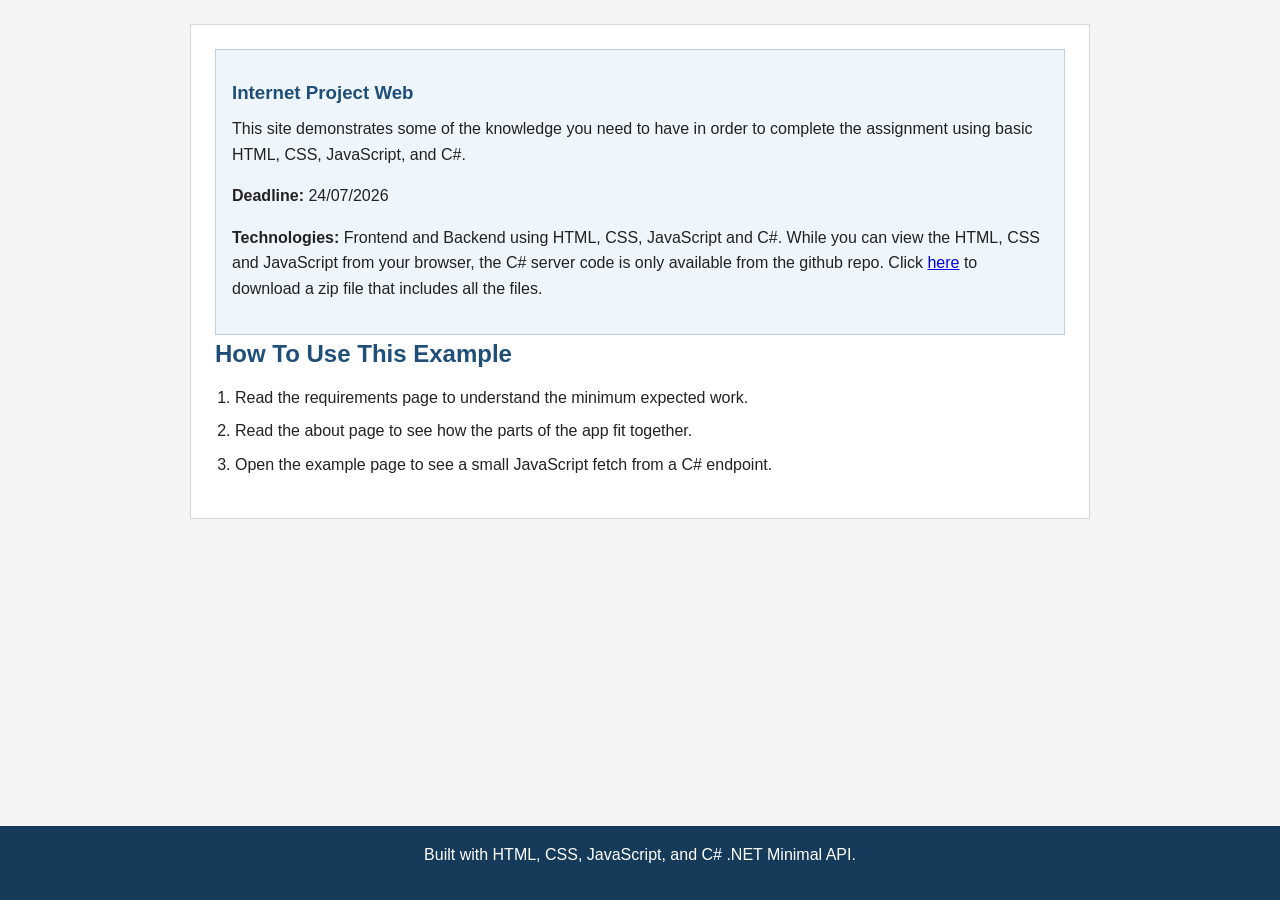
==== wwwroot/index.html @ 1b0a01c4 "Initial Nerd" ====
<!DOCTYPE html>
<html lang="en">
<head>
    <meta charset="UTF-8">
    <meta name="viewport" content="width=device-width, initial-scale=1.0">
    <title>Internet Project Guide</title>
    <link rel="stylesheet" href="style.css">
</head>
<body>
    
    <div id="shared-header"></div>

    <main>
        <section>
            
            
            <div class="panel">
                <h3>Internet Project Web</h3>
                <p>This site demonstrates some of the knowledge you need to have in order to complete the assignment using basic HTML, CSS, JavaScript, and C#.</p>
                <p><strong>Deadline:</strong> 24/07/2026 <span id="days-left"></span></p>
                <p><strong>Technologies:</strong> Frontend and Backend using HTML, CSS, JavaScript and C#. While you can view the HTML, CSS and JavaScript from your
                    browser, the C# server code is only available from the github repo.
                    Click <a href="program.cs.zip" download>here</a> to download a zip file that includes all the files.</p>
            </div>
            


            <h2>How To Use This Example</h2>
            <ol>
                <li>Read the requirements page to understand the minimum expected work.</li>
                <li>Read the about page to see how the parts of the app fit together.</li>
                <li>Open the example page to see a small JavaScript fetch from a C# endpoint.</li>
            </ol>

            <!-- <h2>Simple Structure</h2>
            <table>
                <thead>
                    <tr>
                        <th>Part</th>
                        <th>Purpose</th>
                    </tr>
                </thead>
                <tbody>
                    <tr>
                        <td>HTML pages</td>
                        <td>Present the assignment information in a clear way.</td>
                    </tr>
                    <tr>
                        <td>style.css</td>
                        <td>Apply one shared layout and simple styling.</td>
                    </tr>
                    <tr>
                        <td>script.js</td>
                        <td>Highlight the current page and show the date.</td>
                    </tr>
                    <tr>
                        <td>Program.cs</td>
                        <td>Serve the static files from the wwwroot folder.</td>
                    </tr>
                </tbody>
            </table> -->
        </section>
    </main>

    <footer>
        <p>Built with HTML, CSS, JavaScript, and C# .NET Minimal API.</p>
    </footer>

    <script src="script.js"></script>
</body>
</html>
---- wwwroot/style.css ----
/* Main Stylesheet */
* {
    margin: 0;
    padding: 0;
    box-sizing: border-box;
}
html {
    overflow-y: scroll;
}

body {
    font-family: Arial, sans-serif;
    line-height: 1.6;
    color: #222;
    background-color: #f4f4f4;
    min-height: 100vh;
    display: flex;
    flex-direction: column;
}


header {
    background-color: #1f4e79;
    color: #fff;
    padding: 24px 16px;
    text-align: center;
}

header h1 {
    margin-bottom: 8px;
    font-size: 2rem;
}

nav {
    background-color: #163a5a;
    display: flex;
    justify-content: center;
    flex-wrap: wrap;
}

nav a {
    color: #fff;
    padding: 12px 18px;
    text-decoration: none;
    font-weight: 600;
}

nav a:hover {
    background-color: #245b8d;
}

nav a.active {
    background-color: #2d6ca2;
    /*font-weight: bold;*/
}

main {
    width: min(900px, calc(100% - 32px));
    margin: 24px auto;
}

section {
    background-color: #fff;
    border: 1px solid #d6d6d6;
    padding: 24px;
    margin-bottom: 20px;
}

h2 {
    margin-bottom: 12px;
    color: #1f4e79;
}

h3 {
    margin: 12px 0 8px;
    color: #1f4e79;
}

p,
ul,
ol,
table,
img,
pre {
    margin-bottom: 16px;
}

li {
    margin-left: 20px;
    margin-bottom: 8px;
}

table {
    width: 100%;
    border-collapse: collapse;
}

th,
td {
    border: 1px solid #cfcfcf;
    padding: 10px;
    text-align: left;
}

img {
    max-width: 100%;
    height: auto;
    border: 1px solid #ccc;
}

pre {
    background-color: #f0f0f0;
    border: 1px solid #d6d6d6;
    padding: 12px;
    overflow-x: auto;
}

.panel {
    background-color: #eef5fb;
    border: 1px solid #b9d2e6;
    padding: 16px;
}
.panel2 {
    background-color: #eed5ab;
    border: 1px solid #b9d2e6;
    padding: 16px;
}

.img-float {
    float: right;
    width: 120px;
    margin: 0 0 16px 24px;
}

.hover-info {
    font-size: 0.85em;
    color: #555;
    background-color: #eef5fb;
    border: 1px solid #b9d2e6;
    padding: 3px 8px;
    border-radius: 4px;
    margin-left: 8px;
}

footer {
    background-color: #163a5a;
    color: #fff;
    text-align: center;
    padding: 16px;
    margin-top: auto;
}

@media (max-width: 768px) {
    header h1 {
        font-size: 1.6rem;
    }

    nav a {
        width: 100%;
        text-align: center;
    }

    main {
        width: calc(100% - 20px);
    }

    section {
        padding: 16px;
    }
}
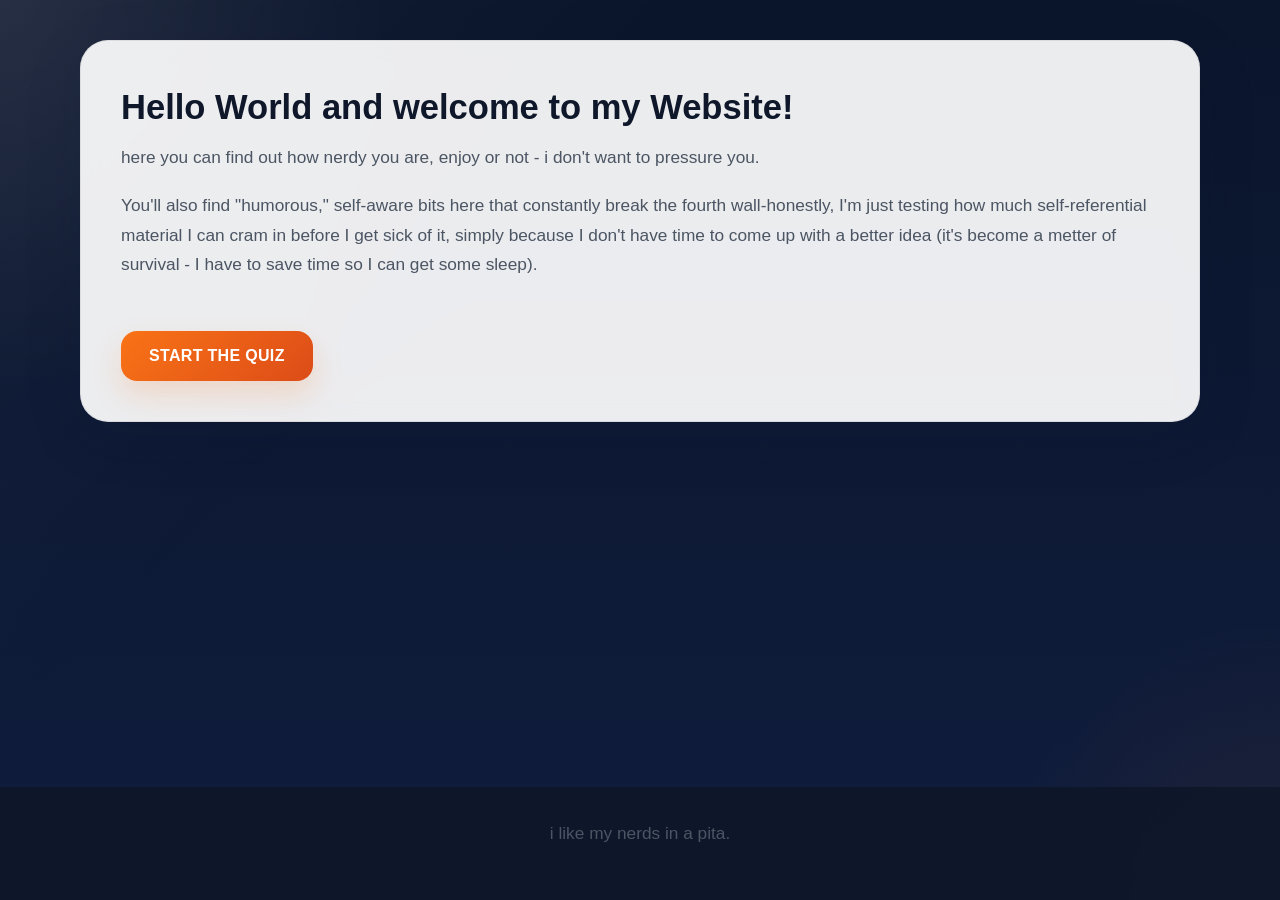
==== commit 2305d442: "new css" ====
--- a/wwwroot/index.html
+++ b/wwwroot/index.html
@@ -3,67 +3,23 @@
 <head>
     <meta charset="UTF-8">
     <meta name="viewport" content="width=device-width, initial-scale=1.0">
-    <title>Internet Project Guide</title>
+    <title>NerdMeter - Discover Your Nerd Score</title>
     <link rel="stylesheet" href="style.css">
 </head>
 <body>
-    
     <div id="shared-header"></div>
 
     <main>
         <section>
-            
-            
-            <div class="panel">
-                <h3>Internet Project Web</h3>
-                <p>This site demonstrates some of the knowledge you need to have in order to complete the assignment using basic HTML, CSS, JavaScript, and C#.</p>
-                <p><strong>Deadline:</strong> 24/07/2026 <span id="days-left"></span></p>
-                <p><strong>Technologies:</strong> Frontend and Backend using HTML, CSS, JavaScript and C#. While you can view the HTML, CSS and JavaScript from your
-                    browser, the C# server code is only available from the github repo.
-                    Click <a href="program.cs.zip" download>here</a> to download a zip file that includes all the files.</p>
-            </div>
-            
-
-
-            <h2>How To Use This Example</h2>
-            <ol>
-                <li>Read the requirements page to understand the minimum expected work.</li>
-                <li>Read the about page to see how the parts of the app fit together.</li>
-                <li>Open the example page to see a small JavaScript fetch from a C# endpoint.</li>
-            </ol>
-
-            <!-- <h2>Simple Structure</h2>
-            <table>
-                <thead>
-                    <tr>
-                        <th>Part</th>
-                        <th>Purpose</th>
-                    </tr>
-                </thead>
-                <tbody>
-                    <tr>
-                        <td>HTML pages</td>
-                        <td>Present the assignment information in a clear way.</td>
-                    </tr>
-                    <tr>
-                        <td>style.css</td>
-                        <td>Apply one shared layout and simple styling.</td>
-                    </tr>
-                    <tr>
-                        <td>script.js</td>
-                        <td>Highlight the current page and show the date.</td>
-                    </tr>
-                    <tr>
-                        <td>Program.cs</td>
-                        <td>Serve the static files from the wwwroot folder.</td>
-                    </tr>
-                </tbody>
-            </table> -->
+            <h2>Hello World and welcome to my Website!</h2>
+            <p>here you can find out how nerdy you are, enjoy or not - i don't want to pressure you.</p>
+            <p>You'll also find "humorous," self-aware bits here that constantly break the fourth wall-honestly, I'm just testing how much self-referential material I can cram in before I get sick of it, simply because I don't have time to come up with a better idea (it's become a metter of survival - I have to save time so I can get some sleep).</p>
+            <button id="start-quiz-button" onclick="window.location.href='testme.html'" style="margin-top: 24px; font-size: 1rem; padding: 12px 28px;">Start the Quiz</button>
         </section>
     </main>
 
     <footer>
-        <p>Built with HTML, CSS, JavaScript, and C# .NET Minimal API.</p>
+        <p>i like my nerds in a pita.</p>
     </footer>
 
     <script src="script.js"></script>
--- a/wwwroot/style.css
+++ b/wwwroot/style.css
@@ -1,170 +1,532 @@
-/* Main Stylesheet */
+:root {
+    --page-bg: #091426;
+    --surface: #f6f7ff;
+    --surface-soft: #eef3ff;
+    --surface-strong: #10203f;
+    --text: #111827;
+    --text-muted: #4b5563;
+    --text-light: #f8fafc;
+    --accent: #f97316;
+    --accent-dark: #dc4c18;
+    --border: rgba(15, 23, 42, 0.18);
+    --shadow: 0 24px 80px rgba(0, 0, 0, 0.18);
+}
+
+/* Global Reset */
 * {
     margin: 0;
     padding: 0;
     box-sizing: border-box;
 }
+
 html {
-    overflow-y: scroll;
+    scroll-behavior: smooth;
+    min-height: 100%;
 }
 
 body {
-    font-family: Arial, sans-serif;
-    line-height: 1.6;
-    color: #222;
-    background-color: #f4f4f4;
+    font-family: 'Inter', sans-serif;
+    font-size: 17px;
+    line-height: 1.7;
+    color: var(--text);
+    background: radial-gradient(circle at top left, rgba(255, 255, 255, 0.08), transparent 25%),
+        radial-gradient(circle at bottom right, rgba(249, 115, 22, 0.08), transparent 18%),
+        linear-gradient(180deg, #0b152c 0%, #0f1d3d 100%);
     min-height: 100vh;
     display: flex;
     flex-direction: column;
 }
 
+body::before {
+    content: '';
+    position: fixed;
+    inset: 0;
+    background: linear-gradient(135deg, rgba(255, 255, 255, 0.04), transparent 35%);
+    pointer-events: none;
+    z-index: -1;
+}
+
+@import url('https://fonts.googleapis.com/css2?family=Inter:wght@400;500;600;700&family=Poppins:wght@600;700;800&display=swap');
+
+#shared-header {
+    position: sticky;
+    top: 0;
+    z-index: 20;
+}
 
 header {
-    background-color: #1f4e79;
-    color: #fff;
-    padding: 24px 16px;
+    background: linear-gradient(135deg, #111d3e 0%, #12264d 100%);
+    color: var(--text-light);
+    padding: 2.5rem 1.5rem 1.25rem;
     text-align: center;
+    box-shadow: 0 18px 40px rgba(0, 0, 0, 0.28);
 }
 
 header h1 {
-    margin-bottom: 8px;
-    font-size: 2rem;
+    margin-bottom: 0.75rem;
+    font-size: clamp(2.75rem, 4vw, 4rem);
+    font-family: 'Poppins', sans-serif;
+    font-weight: 800;
+    letter-spacing: -0.05em;
+    line-height: 1.03;
+}
+
+header .site-logo {
+    width: min(420px, 84vw);
+    height: auto;
+    margin: 0 auto 0.75rem;
+    border-radius: 0;
+}
+
+header p {
+    font-size: 1.05rem;
+    color: rgba(248, 250, 252, 0.85);
+    max-width: 760px;
+    margin: 0 auto;
+    font-weight: 500;
 }
 
 nav {
-    background-color: #163a5a;
+    background: rgba(9, 20, 46, 0.95);
     display: flex;
     justify-content: center;
     flex-wrap: wrap;
+    gap: 0.65rem;
+    padding: 1rem 1.5rem 1.35rem;
+    border-bottom: 1px solid rgba(255, 255, 255, 0.06);
 }
 
 nav a {
-    color: #fff;
-    padding: 12px 18px;
+    color: rgba(248, 250, 252, 0.82);
+    padding: 0.95rem 1.4rem;
     text-decoration: none;
     font-weight: 600;
-}
-
-nav a:hover {
-    background-color: #245b8d;
-}
-
+    font-size: 0.95rem;
+    border-radius: 999px;
+    transition: transform 0.25s ease, background-color 0.25s ease, color 0.25s ease;
+}
+
+nav a:hover,
 nav a.active {
-    background-color: #2d6ca2;
-    /*font-weight: bold;*/
+    color: #fff;
+    background: rgba(255, 255, 255, 0.1);
+    transform: translateY(-1px);
 }
 
 main {
-    width: min(900px, calc(100% - 32px));
-    margin: 24px auto;
+    width: min(1120px, calc(100% - 3rem));
+    margin: 2.5rem auto 3rem;
+    flex: 1;
 }
 
 section {
-    background-color: #fff;
-    border: 1px solid #d6d6d6;
-    padding: 24px;
-    margin-bottom: 20px;
+    background: rgba(255, 255, 255, 0.92);
+    border: 1px solid rgba(15, 23, 42, 0.08);
+    padding: 2.5rem;
+    margin-bottom: 2rem;
+    border-radius: 28px;
+    box-shadow: 0 14px 60px rgba(15, 23, 42, 0.12);
+    backdrop-filter: blur(10px);
+}
+
+section:first-of-type {
+    padding-top: 3rem;
 }
 
 h2 {
-    margin-bottom: 12px;
-    color: #1f4e79;
+    margin-bottom: 1.1rem;
+    color: #0f172a;
+    font-family: 'Poppins', sans-serif;
+    font-size: clamp(2rem, 2.7vw, 2.8rem);
+    font-weight: 700;
+    line-height: 1.05;
 }
 
 h3 {
-    margin: 12px 0 8px;
-    color: #1f4e79;
+    margin: 1.85rem 0 1rem;
+    color: #0f172a;
+    font-family: 'Poppins', sans-serif;
+    font-size: 1.45rem;
+    font-weight: 700;
 }
 
 p,
+li,
+label,
+legend {
+    color: var(--text-muted);
+    font-size: 1.08rem;
+}
+
+p {
+    margin-bottom: 1.2rem;
+    font-weight: 500;
+}
+
+strong,
+legend {
+    color: #0f172a;
+}
+
 ul,
-ol,
-table,
-img,
-pre {
-    margin-bottom: 16px;
+ol {
+    padding-left: 1.35rem;
+    margin: 0.75rem 0 1.4rem;
 }
 
 li {
-    margin-left: 20px;
-    margin-bottom: 8px;
+    margin-bottom: 0.8rem;
+}
+
+button,
+input[type="submit"] {
+    display: inline-flex;
+    align-items: center;
+    justify-content: center;
+    gap: 0.5rem;
+    background: linear-gradient(135deg, var(--accent), var(--accent-dark));
+    color: #fff;
+    border: none;
+    padding: 1rem 1.75rem;
+    font-size: 1rem;
+    font-weight: 700;
+    border-radius: 16px;
+    cursor: pointer;
+    transition: transform 0.2s ease, box-shadow 0.2s ease, filter 0.2s ease;
+    text-transform: uppercase;
+    letter-spacing: 0.02em;
+}
+
+button:hover,
+input[type="submit"]:hover {
+    transform: translateY(-1px);
+    box-shadow: 0 18px 40px rgba(249, 115, 22, 0.2);
+    filter: contrast(1.05);
+}
+
+input[type="text"],
+input[type="email"],
+textarea,
+select {
+    width: 100%;
+    padding: 1rem 1.1rem;
+    margin-top: 0.75rem;
+    border-radius: 20px;
+    border: 1px solid rgba(15, 23, 42, 0.12);
+    background: #fff;
+    color: #0f172a;
+    font-family: 'Inter', sans-serif;
+    font-size: 1rem;
+    box-shadow: inset 0 1px 2px rgba(15, 23, 42, 0.04);
+    transition: border-color 0.25s ease, box-shadow 0.25s ease, transform 0.2s ease;
+}
+
+input::placeholder,
+textarea::placeholder {
+    color: #94a3b8;
+}
+
+input[type="text"]:focus,
+input[type="email"]:focus,
+textarea:focus,
+select:focus {
+    outline: none;
+    border-color: var(--accent);
+    box-shadow: 0 0 0 5px rgba(249, 115, 22, 0.14);
+    transform: translateY(-1px);
+    background: #fff;
+}
+
+textarea {
+    resize: vertical;
+    min-height: 220px;
+}
+
+fieldset,
+.question-container {
+    background: linear-gradient(180deg, #f8fbff 0%, #eef4ff 100%);
+    border: none;
+    padding: 1.85rem 1.75rem;
+    margin: 1.5rem 0;
+    border-radius: 28px;
+    box-shadow: 0 22px 48px rgba(15, 23, 42, 0.08);
+}
+
+fieldset {
+    background: rgba(255, 255, 255, 0.97);
+    min-inline-size: 0;
+    position: relative;
+}
+
+label,
+legend {
+    display: block;
+    font-weight: 600;
+    color: #0f172a;
+}
+
+legend {
+    margin-bottom: 1.25rem;
+    margin-top: 0;
+    font-size: 1.12rem;
+    font-weight: 800;
+    text-align: center;
+    letter-spacing: 0.01em;
+    line-height: 1.4;
+    float: none;
+    position: static;
+}
+
+fieldset legend,
+.question-container legend {
+    width: 100%;
+    max-width: 100%;
+    white-space: normal;
+    overflow-wrap: anywhere;
+    box-sizing: border-box;
+    padding: 0 0.25rem;
+}
+
+#nerd-survey-form fieldset > label + br,
+#nerd-survey-form .question-container > label + br {
+    display: none;
+}
+
+input[type="radio"],
+input[type="checkbox"] {
+    margin-right: 0.75rem;
+    accent-color: var(--accent);
+    width: 1.1rem;
+    height: 1.1rem;
+    vertical-align: middle;
+}
+
+.question-container label,
+fieldset label {
+    display: block;
+    margin: 0.65rem 0;
+    padding: 0.95rem 1.15rem;
+    font-weight: 600;
+    color: #334155;
+    line-height: 1.75;
+    border-radius: 18px;
+    background: rgba(255, 255, 255, 0.95);
+    border: 1px solid rgba(15, 23, 42, 0.06);
+    transition: background-color 0.2s ease, border-color 0.2s ease;
+}
+
+.question-container label:hover,
+fieldset label:hover {
+    background: #eef4ff;
+    border-color: rgba(249, 115, 22, 0.16);
+}
+
+.question-container label input[type="radio"],
+fieldset label input[type="radio"] {
+    margin-top: 0.15rem;
+}
+
+#nerd-survey-form fieldset > p {
+    margin: 0.9rem 0 0;
+    padding: 0.75rem 0 0.75rem 0.95rem;
+    font-size: 1.06rem;
+    font-weight: 400;
+    font-style: italic;
+    line-height: 1.55;
+    color: #51637a;
+    background: transparent;
+    border-left: 3px solid var(--accent);
+    border-radius: 0;
+}
+
+#nerd-survey-form fieldset > p + p {
+    margin-top: 0.45rem;
+}
+
+#nerd-survey-form fieldset {
+    padding: 1.9rem 1.95rem 1.85rem;
+}
+
+#nerd-survey-form fieldset .question-heading {
+    margin: 0 0 1.35rem;
+    padding: 0 0.35rem;
+    font-size: 1.24rem;
+    font-weight: 800;
+    line-height: 1.35;
+    text-align: center;
+    color: #0f172a;
+    overflow-wrap: anywhere;
 }
 
 table {
     width: 100%;
-    border-collapse: collapse;
+    border-collapse: separate;
+    border-spacing: 0;
+    margin-top: 1.2rem;
+    background: #fff;
+    border-radius: 22px;
+    overflow: hidden;
+    box-shadow: 0 10px 30px rgba(15, 23, 42, 0.08);
 }
 
 th,
 td {
-    border: 1px solid #cfcfcf;
-    padding: 10px;
+    padding: 1rem 1.25rem;
     text-align: left;
+    border-bottom: 1px solid rgba(15, 23, 42, 0.08);
+}
+
+th {
+    background: #eef2ff;
+    color: #0f172a;
+    font-weight: 700;
+}
+
+tbody tr:nth-child(even) td {
+    background: rgba(15, 23, 42, 0.03);
 }
 
 img {
     max-width: 100%;
     height: auto;
-    border: 1px solid #ccc;
-}
-
-pre {
-    background-color: #f0f0f0;
-    border: 1px solid #d6d6d6;
-    padding: 12px;
-    overflow-x: auto;
-}
-
-.panel {
-    background-color: #eef5fb;
-    border: 1px solid #b9d2e6;
-    padding: 16px;
-}
-.panel2 {
-    background-color: #eed5ab;
-    border: 1px solid #b9d2e6;
-    padding: 16px;
+    display: block;
+    border-radius: 20px;
 }
 
 .img-float {
     float: right;
-    width: 120px;
-    margin: 0 0 16px 24px;
+    width: min(260px, 42%);
+    margin: 0 0 1rem 1.5rem;
+    shape-outside: circle();
+}
+
+pre {
+    background: #0f172a;
+    color: #f8fafc;
+    padding: 1.4rem;
+    border-radius: 20px;
+    overflow-x: auto;
+    font-size: 0.95rem;
+    box-shadow: 0 10px 30px rgba(15, 23, 42, 0.12);
+}
+
+code {
+    color: #ffbaba;
+    font-family: 'Courier New', monospace;
 }
 
 .hover-info {
-    font-size: 0.85em;
-    color: #555;
-    background-color: #eef5fb;
-    border: 1px solid #b9d2e6;
-    padding: 3px 8px;
-    border-radius: 4px;
-    margin-left: 8px;
+    color: #64748b;
+}
+
+.panel {
+    background: #eef5ff;
+    border: 1px solid rgba(249, 115, 22, 0.22);
+    padding: 1.5rem;
+    border-radius: 24px;
+}
+
+.panel2 {
+    background: linear-gradient(135deg, #fff8f4 0%, #fff1e3 100%);
+    border: 1px solid rgba(249, 115, 22, 0.2);
+    padding: 1.5rem;
+    border-radius: 24px;
 }
 
 footer {
-    background-color: #163a5a;
-    color: #fff;
+    background: rgba(15, 23, 42, 0.96);
+    color: rgba(248, 250, 252, 0.78);
     text-align: center;
-    padding: 16px;
+    padding: 2rem 1rem;
     margin-top: auto;
-}
-
-@media (max-width: 768px) {
-    header h1 {
-        font-size: 1.6rem;
+    font-size: 0.95rem;
+}
+
+@media (max-width: 900px) {
+    .img-float {
+        float: none;
+        width: 100%;
+        margin: 0 0 1.5rem 0;
+        shape-outside: none;
+    }
+
+    main {
+        margin: 1.75rem auto 2.25rem;
+    }
+
+    section {
+        padding: 1.75rem;
+    }
+}
+
+@media (max-width: 680px) {
+    nav {
+        gap: 0.5rem;
     }
 
     nav a {
+        flex: 1 1 46%;
+        min-width: 140px;
+    }
+
+    header .site-logo {
+        width: min(320px, 86vw);
+    }
+
+    h2 {
+        font-size: 2rem;
+    }
+
+    button,
+    input[type="submit"] {
         width: 100%;
-        text-align: center;
-    }
-
-    main {
-        width: calc(100% - 20px);
-    }
-
-    section {
-        padding: 16px;
-    }
-}
+    }
+
+    .question-container {
+        padding: 1.4rem;
+    }
+}
+
+/* Override inline styles and ensure contrast */
+#start-quiz-button {
+    margin-top: 2rem !important;
+    font-size: 1rem !important;
+    padding: 1rem 1.75rem !important;
+    background: linear-gradient(135deg, var(--accent), var(--accent-dark)) !important;
+    color: #fff !important;
+    border-radius: 16px !important;
+    box-shadow: 0 14px 30px rgba(249, 115, 22, 0.18) !important;
+}
+
+#nerd-board {
+    width: 100% !important;
+    min-height: 260px;
+    padding: 1.25rem !important;
+    border-radius: 20px !important;
+    background: linear-gradient(180deg, #fbfdff 0%, #f3f7ff 100%) !important;
+    color: #0f172a !important;
+    border: 1px solid rgba(15, 23, 42, 0.12) !important;
+    box-shadow: inset 0 1px 0 rgba(255, 255, 255, 0.7), 0 12px 30px rgba(15, 23, 42, 0.08) !important;
+    font-size: 1.08rem !important;
+    line-height: 1.75 !important;
+    font-family: 'Courier New', monospace !important;
+}
+
+section > div[style*="background"] {
+    background: linear-gradient(135deg, #eef6ff 0%, #fdf2f0 100%) !important;
+    border-radius: 20px !important;
+    padding: 2rem !important;
+    color: #0f172a !important;
+}
+
+section > div[style*="background"] p {
+    color: #334155 !important;
+    font-weight: 600;
+}
+
+section > div[style*="background"] p:has(#score),
+section > div[style*="background"] #score {
+    color: var(--accent) !important;
+    font-weight: 800 !important;
+}
+
